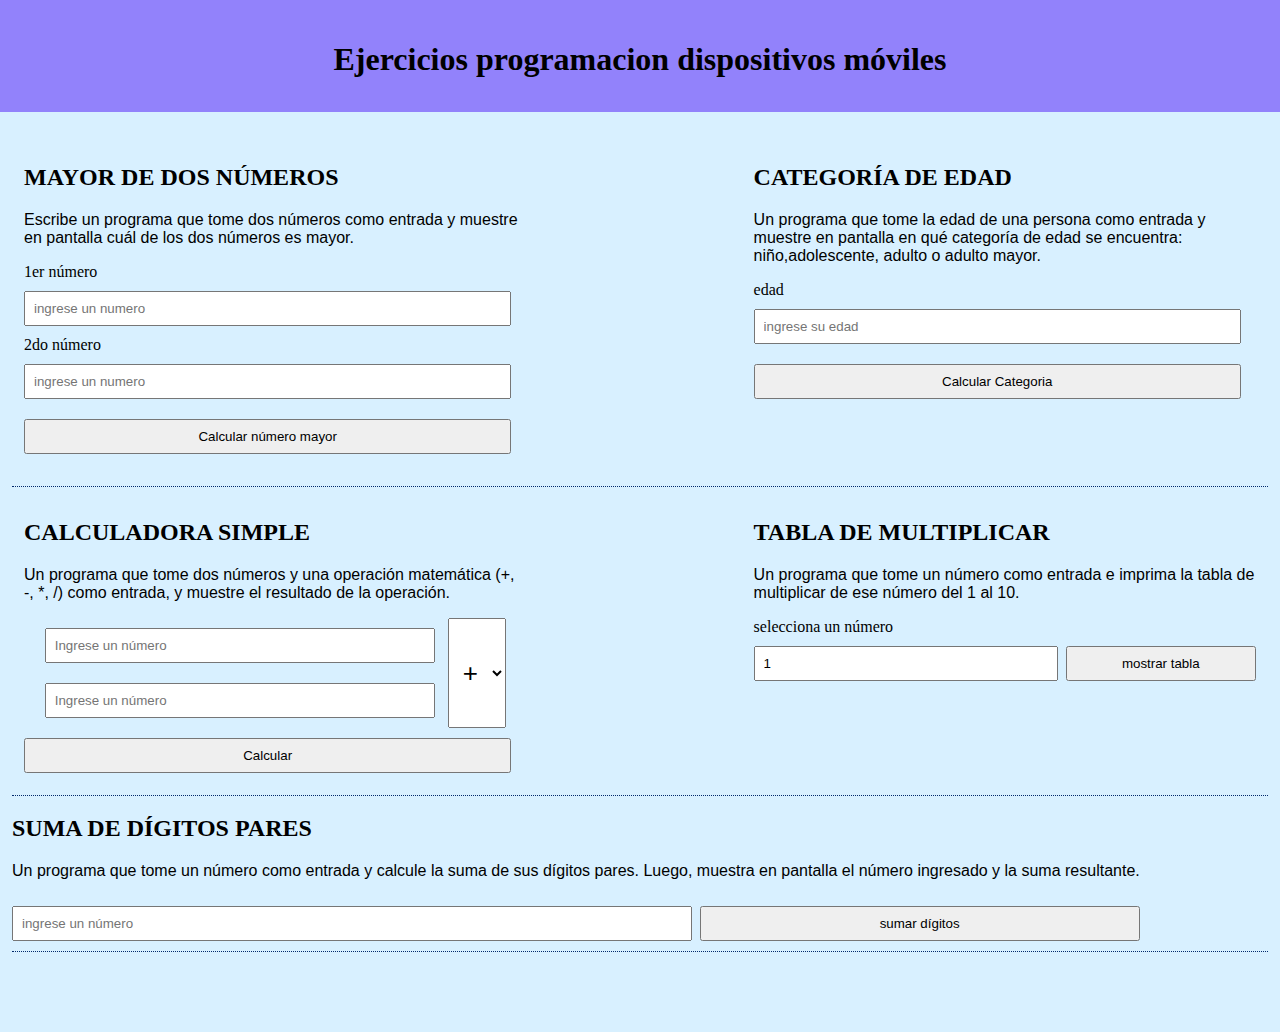
==== index.html @ 7bc66c15 "primer commit" ====
<!DOCTYPE html>
<html lang="es">
  <head>
    <meta charset="UTF-8" />
    <meta name="viewport" content="width=device-width, initial-scale=1.0" />
    <link rel="stylesheet" href="style.css" />
    <title>Ejercicios</title>
  </head>

  <body>
    <header class="header">
      <h1>Ejercicios programacion dispositivos móviles</h1>
    </header>
    <div class="container">
      <div class="fila">
        <section class="ejercicio1">
          <h2>MAYOR DE DOS NÚMEROS</h2>
          <p>
            Escribe un programa que tome dos números como entrada y muestre en
            pantalla cuál de los dos números es mayor.
          </p>
          <form class="box" id="ejercicio1" method="post">
            <label class="label" for="dato1">1er número</label>
            <input
              type="number"
              name="dato1"
              id="dato1"
              placeholder="ingrese un numero"
            />
            <label class="label" for="dato2">2do número</label>
            <input
              type="number"
              name="dato2"
              id="dato2"
              placeholder="ingrese un numero"
            />
            <button class="button" type="submit">Calcular número mayor</button>
          </form>
          <span class="Resultado" id="ResultadoEjercicio1"></span>
        </section>

        <section class="ejercicio2">
          <h2>CATEGORÍA DE EDAD</h2>
          <p>
            Un programa que tome la edad de una persona como entrada y muestre en pantalla en qué categoría de edad se encuentra: niño,adolescente, adulto o adulto mayor.
          </p>
          <form class="box" id="ejercicio2" method="post">
            <label class="label" for="edad">edad</label>
            <input
              type="number"
              name="edad"
              min="1"
              id="edad"
              placeholder="ingrese su edad"
            />
            <button class="button" ype=" tsubmit">Calcular Categoria</button>
          </form>
          <span class="Resultado" id="ResultadoEjercicio2"></span>
        </section>
      </div>
      <div class="fila">
        <section class="ejercicio3">
          <h2>CALCULADORA SIMPLE</h2>
          <p>
            Un programa que tome dos números y una operación matemática (+, -, *, /) como entrada, y muestre el resultado de la operación.
          </p>
          <form id="ejercicio3">
            <div class="inputs">
              <div>
                <input
                  type="number"
                  name="numOperation1"
                  id="numOperation1"
                  placeholder="Ingrese un número"
                />
                <input
                  type="number"
                  name="numOperation2"
                  id="numOperation2"
                  placeholder="Ingrese un número"
                />
              </div>
              <select class="simbol" name="oper" id="oper">
                <option value="+">+</option>
                <option value="-">-</option>
                <option value="*">*</option>
                <option value="/">/</option>
              </select>
            </div>
            <button type="submit" id="boton">Calcular</button>
          </form>
          <span id="ResultadoEjercicio3"></span>
        </section>
        <section class="ejercicio4">
          <h2>TABLA DE MULTIPLICAR</h2>
          <p>
            Un programa que tome un número como
            entrada e imprima la tabla de multiplicar de ese número del 1 al 10.
          </p>
          <form id="ejercicio4">
            <label for="datotabla">selecciona un número</label>
            <div class="ejtabla">
              <input
                class="inputtabla"
                type="number"
                name="datotabla"
                id="datotabla"
                value="1"
              />
              <button class="buttontabla" type="submit">mostrar tabla</button>
            </div>
          </form>
          <!-- aca se va mostrar la tabla del número -->
          <div id="tablaMultiplicar"></div>
        </section>
      </div>
      <div class="fila">
        <section class="ejercicio5">
          <h2>SUMA DE DÍGITOS PARES</h2>
          <p>
            Un programa que tome un número como entrada y calcule la suma de sus dígitos pares. Luego, muestra en pantalla el número ingresado y la suma resultante.
          </p>
          <form id="ejercicio5">
            <div class="ejtabla">
              <input
                class="inputtabla"
                type="number"
                name="datosuma"
                id="datosuma"
                placeholder="ingrese un número"
              />
              <button class="buttontabla" type="submit">sumar dígitos</button>
            </div>
          </form>
          <span class="Resultado" id="resultadoSumaD"></span>
        </section>
      </div>
    </div>
    <script src="main.js"></script>
  </body>
</html>
---- style.css ----
body{
    margin: 0;
    padding:0;
    background-color: rgba(127, 206, 255, 0.3);
}
.header{
    text-align: center;
    padding-top: 20px;
    padding-bottom: 12px;
    background-color: rgba(76, 19, 247, 0.5);
    margin: 0;
}
.container{
    padding: 20px 12px;
    margin-bottom: 60px;
}
.fila{
    display: flex;
    justify-content: space-between;
    border-bottom: 1px dotted #02296c;
}
.ejercicio1, .ejercicio2 ,.ejercicio3, .ejercicio4, ejercicio5{
    padding: 12px;
    width: 40%;
    
}
input{
   width: 93%;
   margin: 10px 0px;
   padding: 8px;
}
button{
    
    width: 97%;
    margin: 10px 0;
    padding: 8px;
}
label{
    display: block;
    padding: 0%;
    margin: 0;
}
p{
    font-family: sans-serif;
}
.box{
    margin-bottom: 10px;
}
.tablaMultiplicar{
    display: none;
}
/*stylos ejercicio4*/
.ejtabla{
    display: flex;
    justify-content: space-between;
}
.inputtabla{
    
    width: 60%;
}
.buttontabla{
    width: 40%;
    margin-left: 8px;
}
.simbol{
    margin-left: 5px;
    padding: 10px;
    font-size: 26px;
}
.inputs{
    display: flex;
    justify-content:center;
}
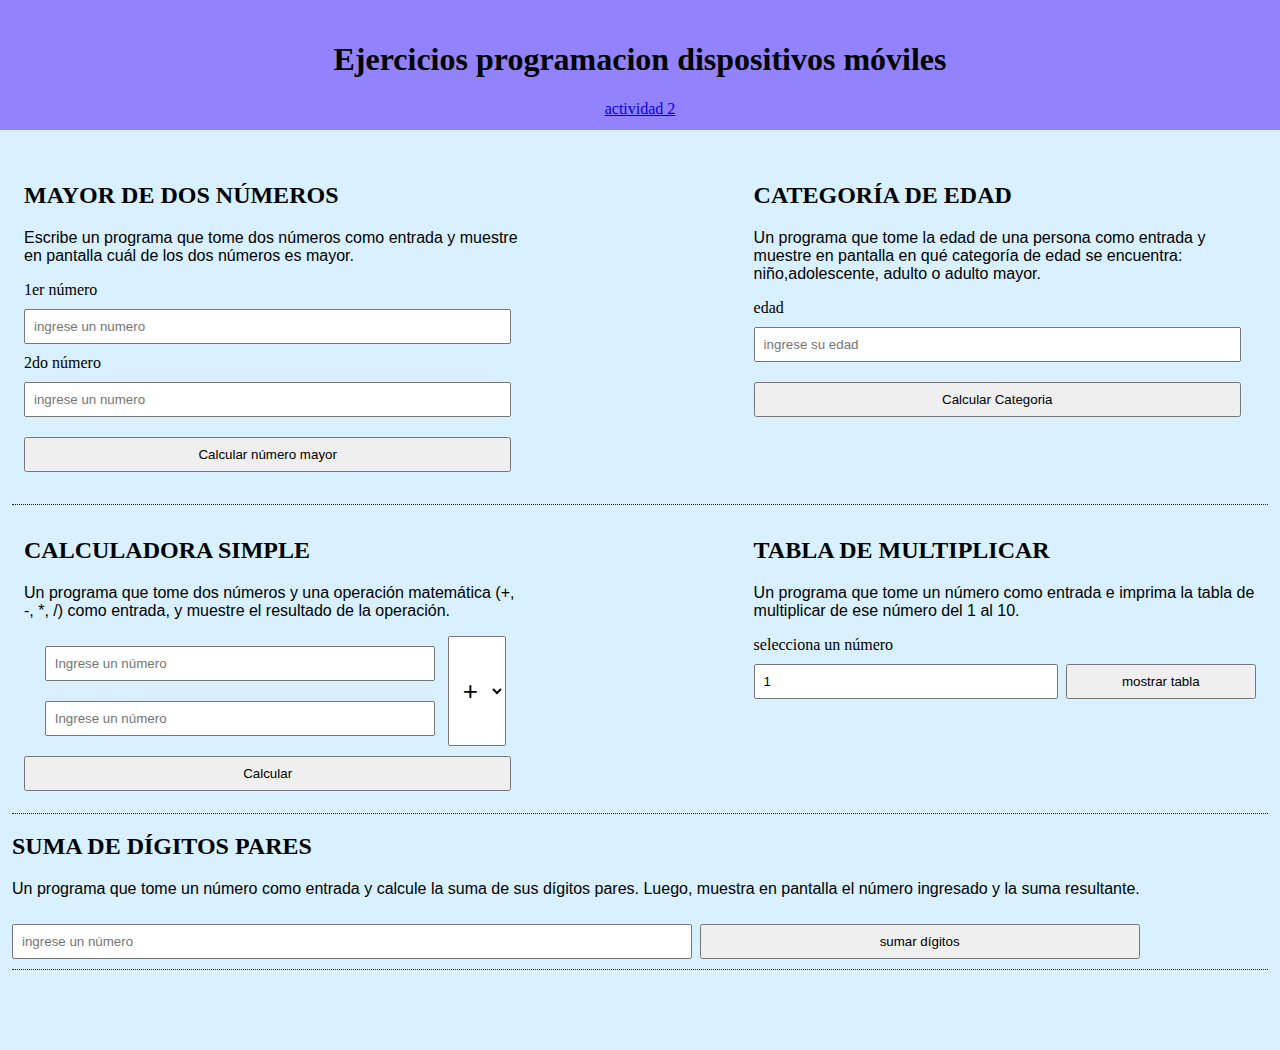
==== commit 67a4df1e: "probando agregar" ====
--- a/index.html
+++ b/index.html
@@ -10,6 +10,7 @@
   <body>
     <header class="header">
       <h1>Ejercicios programacion dispositivos móviles</h1>
+      <a href="actividad2.html">actividad 2</a>
     </header>
     <div class="container">
       <div class="fila">
@@ -42,7 +43,9 @@
         <section class="ejercicio2">
           <h2>CATEGORÍA DE EDAD</h2>
           <p>
-            Un programa que tome la edad de una persona como entrada y muestre en pantalla en qué categoría de edad se encuentra: niño,adolescente, adulto o adulto mayor.
+            Un programa que tome la edad de una persona como entrada y muestre
+            en pantalla en qué categoría de edad se encuentra: niño,adolescente,
+            adulto o adulto mayor.
           </p>
           <form class="box" id="ejercicio2" method="post">
             <label class="label" for="edad">edad</label>
@@ -62,7 +65,8 @@
         <section class="ejercicio3">
           <h2>CALCULADORA SIMPLE</h2>
           <p>
-            Un programa que tome dos números y una operación matemática (+, -, *, /) como entrada, y muestre el resultado de la operación.
+            Un programa que tome dos números y una operación matemática (+, -,
+            *, /) como entrada, y muestre el resultado de la operación.
           </p>
           <form id="ejercicio3">
             <div class="inputs">
@@ -94,8 +98,8 @@
         <section class="ejercicio4">
           <h2>TABLA DE MULTIPLICAR</h2>
           <p>
-            Un programa que tome un número como
-            entrada e imprima la tabla de multiplicar de ese número del 1 al 10.
+            Un programa que tome un número como entrada e imprima la tabla de
+            multiplicar de ese número del 1 al 10.
           </p>
           <form id="ejercicio4">
             <label for="datotabla">selecciona un número</label>
@@ -118,7 +122,9 @@
         <section class="ejercicio5">
           <h2>SUMA DE DÍGITOS PARES</h2>
           <p>
-            Un programa que tome un número como entrada y calcule la suma de sus dígitos pares. Luego, muestra en pantalla el número ingresado y la suma resultante.
+            Un programa que tome un número como entrada y calcule la suma de sus
+            dígitos pares. Luego, muestra en pantalla el número ingresado y la
+            suma resultante.
           </p>
           <form id="ejercicio5">
             <div class="ejtabla">
